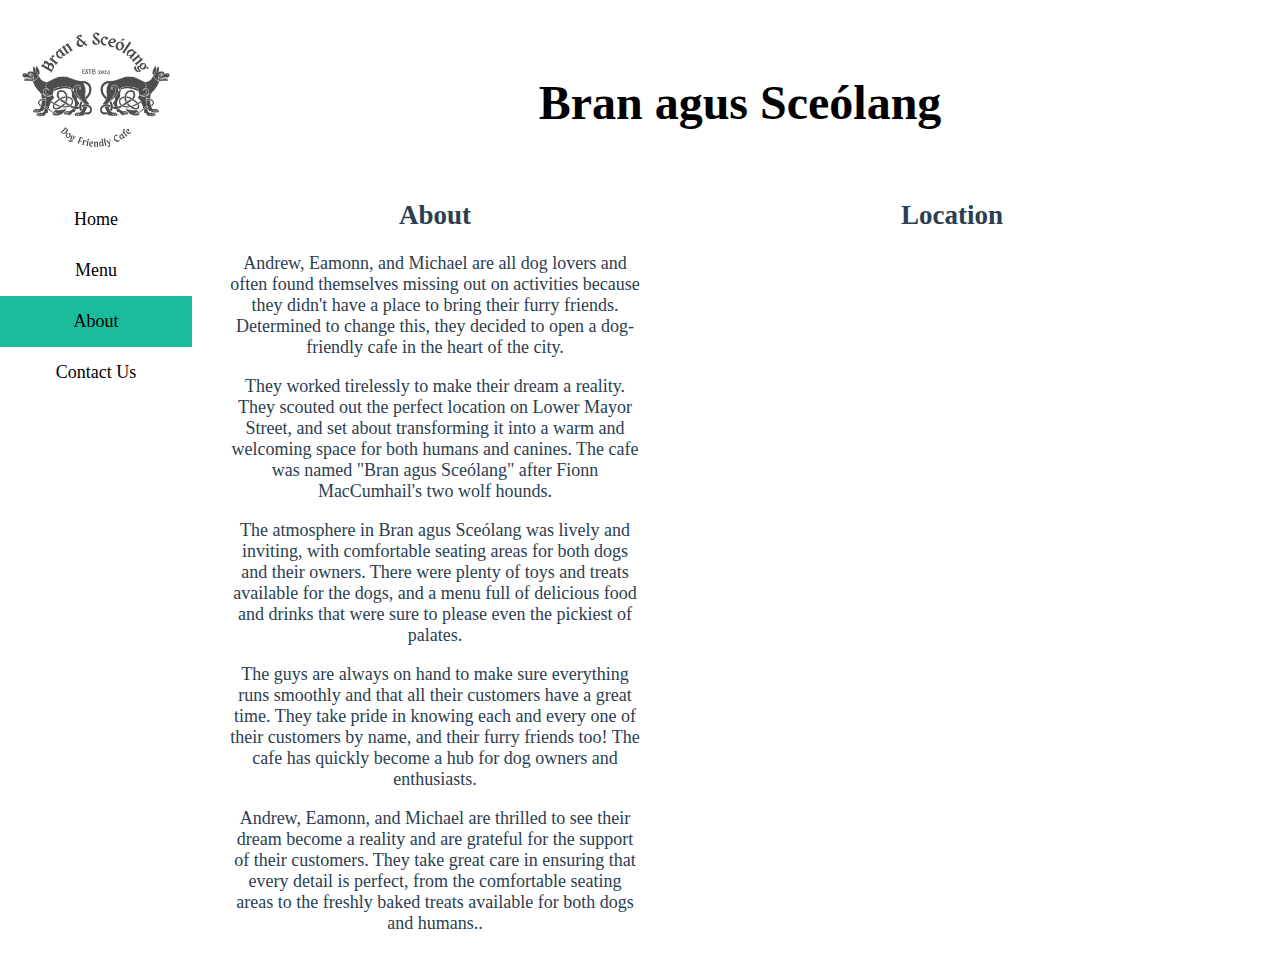
==== about/About.html @ 2fd9c4fd "MT update 30/11/24" ====
<!-- Templete for CA2 Developed by Eamonn Browne nothing update-->

<!DOCTYPE html>
<html lang="en">
<head>
    <meta charset="UTF-8">
    <meta name="viewport" content="width=device-width, initial-scale=1.0">
    <!-- Import font formm Google -->
    <link rel="preconnect" href="https://fonts.googleapis.com">
    <link rel="preconnect" href="https://fonts.gstatic.com" crossorigin>
    <link href="https://fonts.googleapis.com/css2?family=Crimson+Text:ital,wght@0,400;0,600;0,700;1,400;1,600;1,700&display=swap" rel="stylesheet">
    <title>Bran and Sceólang Cafe</title>
    <link rel="stylesheet" href="../Styles/Style.css"> <!-- Link to the external CSS file -->
</head>
<body>

    <!-- Sidebar -->
    <div class="sidebar">  
        <div class="logo">
            <img src="../images/Logo.png" alt="Logo" />
        </div>
     
        <a href="../index.html">Home</a>
        <a href="../Menu/Menu.html">Menu</a>
        <a href="" class="active">About</a>
        <a href="../ContactUs/ContactUs.html">Contact Us</a> <!--Michael-->
      
    </div>

    <!-- Main Content -->
    <div class="main-content">
        <div class="header">
            <h1>Bran agus Sceólang</h1>
        </div>
        <div class="about">
        <div class="info">
            <h2>About</h2>
            <p>Andrew, Eamonn, and Michael are all dog lovers and often found themselves missing out on activities because they
                didn't have a place to bring their furry friends. Determined to change this, they decided to open a dog-friendly cafe in the heart of the city.</p>
    
                
                <p> They worked tirelessly to make their dream a reality. They scouted out the perfect location on Lower Mayor Street, and set about transforming it into a warm and welcoming space for both
                humans and canines. The cafe was named "Bran agus Sceólang" after Fionn MacCumhail's two wolf hounds. </p>
            

                <p>The atmosphere in Bran agus Sceólang was lively and inviting, with comfortable seating areas for both dogs and their owners. There were plenty of toys and treats available for the dogs, and a menu full of
                delicious food and drinks that were sure to please even the pickiest of palates. </p> 
                

                <p>The guys are always on hand to make sure everything runs smoothly and that all their customers have a great time. They take pride in knowing each and every one of their customers by
                name, and their furry friends too! The cafe has quickly become a hub for dog owners and enthusiasts.</p>

                 
                <p>Andrew, Eamonn, and Michael are thrilled to see their dream become a reality and are grateful for the support of their
                customers. They take great care in ensuring that every detail is perfect, from the comfortable seating areas to the freshly baked treats available for both dogs and humans..</p>
        </div>

        <div class="info">
            <h2>Location</h2>
            <iframe src="https://www.google.com/maps/embed?pb=!1m18!1m12!1m3!1d1465.298085896744!2d-6.243320029544753!3d53.34878990247004!2m3!1f0!2f0!3f0!3m2!1i1024!2i768!4f13.1!3m3!1m2!1s0x48670e8cd86e97e7%3A0x6d51b774ee7fa935!2sNational%20College%20of%20Ireland!5e1!3m2!1sen!2sie!4v1732640894750!5m2!1sen!2sie" width="600" height="450" style="border:0;" allowfullscreen="" loading="lazy" referrerpolicy="no-referrer-when-downgrade"></iframe>
        </div>
    </div>

    </div>

</body>
</html>
---- Styles/Style.css ----
/* Crimson Text: CSS classes take from Google fonts*/
.crimson-text-regular {
    font-family: "Crimson Text", serif;
    font-weight: 400;
    font-style: normal;
  }
  
  .crimson-text-semibold {
    font-family: "Crimson Text", serif;
    font-weight: 600;
    font-style: normal;
  }
  
  .crimson-text-bold {
    font-family: "Crimson Text", serif;
    font-weight: 700;
    font-style: normal;
  }
  
  .crimson-text-regular-italic {
    font-family: "Crimson Text", serif;
    font-weight: 400;
    font-style: italic;
  }
  
  .crimson-text-semibold-italic {
    font-family: "Crimson Text", serif;
    font-weight: 600;
    font-style: italic;
  }
  
  .crimson-text-bold-italic {
    font-family: "Crimson Text", serif;
    font-weight: 700;
    font-style: italic;
  }
  




/* Body and general layout */
html, body {
    height: auto; /* Allow the height to expand based on content */
    min-height: 100%; /* Ensure it covers at least the viewport height */
    overflow-x: hidden; /* Prevent horizontal scrolling */
    overflow-y: auto; /* Enable vertical scrolling */
}


/* Sidebar styles */
.sidebar {
    width: 15%; /*changed by MT, was 200px; */
    background-color: white;
    padding-top: 20px;
    position: fixed;
    height: 100%;
    top: 0;
    left: 0;
	display: flex; /*Added by MT*/
	flex-direction: column; /*Added by MT*/
}

/* Logo at the top of the sidebar */
.logo {
    text-align: center;
    padding-bottom: 20px;
}

.logo img {
    width: 80%; /* Adjust logo size */
    height: auto;
    max-width: 150px; /* Limit logo width */
}

.sidebar h1 {
    display: block;
    color: black;
    padding: 15px 20px;
    text-decoration: none;
    text-align: center;
    font-size: 18px;
    /* border-bottom: 1px solid #34495e;*/
    transition: background-color 0.3s ease;
}

.sidebar a {
    display: block;
    color: black;
    padding: 15px 20px;
    text-decoration: none;
    font-size: 18px;
    text-align: center;
    /*border-bottom: 1px solid #34495e;*/
    transition: background-color 0.3s ease;
}

/* Chanage the colour of the menu items on mouse hover */
.sidebar a:hover {
    background-color: #34495e;
}

/* Change the colour of the menu for the active page */
.sidebar a.active {
    background-color: #1abc9c;
}

/* Main content area */

.header {
    padding: 15px;
    background-color: white;
    color: black;
    text-align: center;
    font-size: 24px;
}

.main-content {
    margin-left: 200px; /* Space for the sidebar */
    padding: 20px;
    background-color: white;
    min-height: 100%; /* Ensure it grows with the content */
    height: auto; /* Let it expand based on content */
    overflow: visible; /* Allow content to flow */
}


.Section{
    background-color: white; /* Subtle light gray */
    padding: 20px;
    border-radius: 10px; /* Rounded corners for sections */
}

/* Headings Styling */
.Section h2{
    font-size: 28px; /* Slightly larger for emphasis */
    font-weight: bold;
    color: #2c3e50; /* Darker color for visibility */
    text-transform: capitalize; /* Capitalize headings */
    padding-bottom: 10px; /* Space below the heading */
    margin-bottom: 20px; /* Space between heading and content */
    text-align: center; /* Center align the heading */
}
.Section p{
    font-size: 18px; /* Slightly larger for emphasis */
    color: #2c3e50; /* Darker color for visibility */
    text-align: center; /* Center align the heading */
}
/* Image Styling */
.image-container  {
    display: flex;
    justify-content: center;
    flex-direction: row;
    gap:10px;
   
  }

.image-container  img {
    height: auto; /* Maintain aspect ratio */
    border-radius: 10px; /* Rounded corners */
    box-shadow: 0 2px 4px rgba(0, 0, 0, 0.1); /* Subtle shadow */
    align-self: center; /* Align the image with the top of the grid */
    object-fit: cover;
}

.about {
    display: flex;
    justify-content: center;
    gap:10px;
  }
  
  .info {
    font-size: 18px; /* Slightly larger for emphasis */
    color: #2c3e50; /* Darker color for visibility */
    text-align: center; /* Center align the heading */
  }

/* For screens with a minimum width of 1200px */
  @media (max-width: 1200px) {
    .image-container {
      display: flex;
      justify-content: center;
      flex-direction: column;
      object-fit: cover;
    }
    .about {
        flex-direction: column;
      }
  }


/*Michael Toomey's appened style sheet*/


.input {/*Single line input*/
	font-size:10px;
	outline: none;
    border: none;    
    outline: none;
    border-bottom: 1px solid black;
    font-size:20px; 
}
.input:hover{/*double size of line on input*/
	 border-bottom: 4px solid black;	
}
* {
	box-sizing: border-box;/*includes border and padding in calculation*/
}

.correction{ /*Styles error messages in warning red and italic to standout */
	font-style: italic;
	color:red;
}

.responsiveDesign { /* adapts the size of the logo header for different screen sizes */
   /*Fill the screen width*/
	height: auto;
	position: relative;
	width: 85%;
	top: 0;
  
}

.flex-container-1{  /*picture flex*/
	display: flex;  /*enables flex*/
	flex-direction: row; /*flexbox row */
	justify-content: center; /*Places child elements in the centre*/
	position: absolute;
	width: 85%;
	right:0;
}

.container-box-1 img {
	object-fit: cover;
	height: 80%; /*fill the space height wise*/
	width: 80%; /*fill the space length wise*/
	border-radius: 80%;
}

.container-box-1{
    flex-basis:50%; /*Take up 50% of container space*/
	background-color:white;   
	text-align:center;	/*centre the text*/

}

input[type=text],input[type=email], select, textarea {
	width: 400px; /*Make input areas all the same size*/
	margin:10px;/*creates space*/
	
}	 
.button { /*circular button*/
		border-radius: 10px;
} 
.button:hover {/*turn green on hover*/
  background-color: lightgreen;
  border-color: green;
  color: white;
} 	 

.myform{	 	 /*Gives a margin of 30px around the form*/
	margin:30px;
}
 
/* Clear floats after the columns */
.row::after {
	display: table;
	clear: both;
	content: ""; 
}
@media (max-width: 900px) { /*Responsive design, flex becomes column below 850px*/
	.flex-container-1,.container-box-1  {
	flex-direction: column;  
	text-align:center; /*left align text when below 850px*/
	justify-content:center; /*Places child elements in the centre*/
	
	}
  }
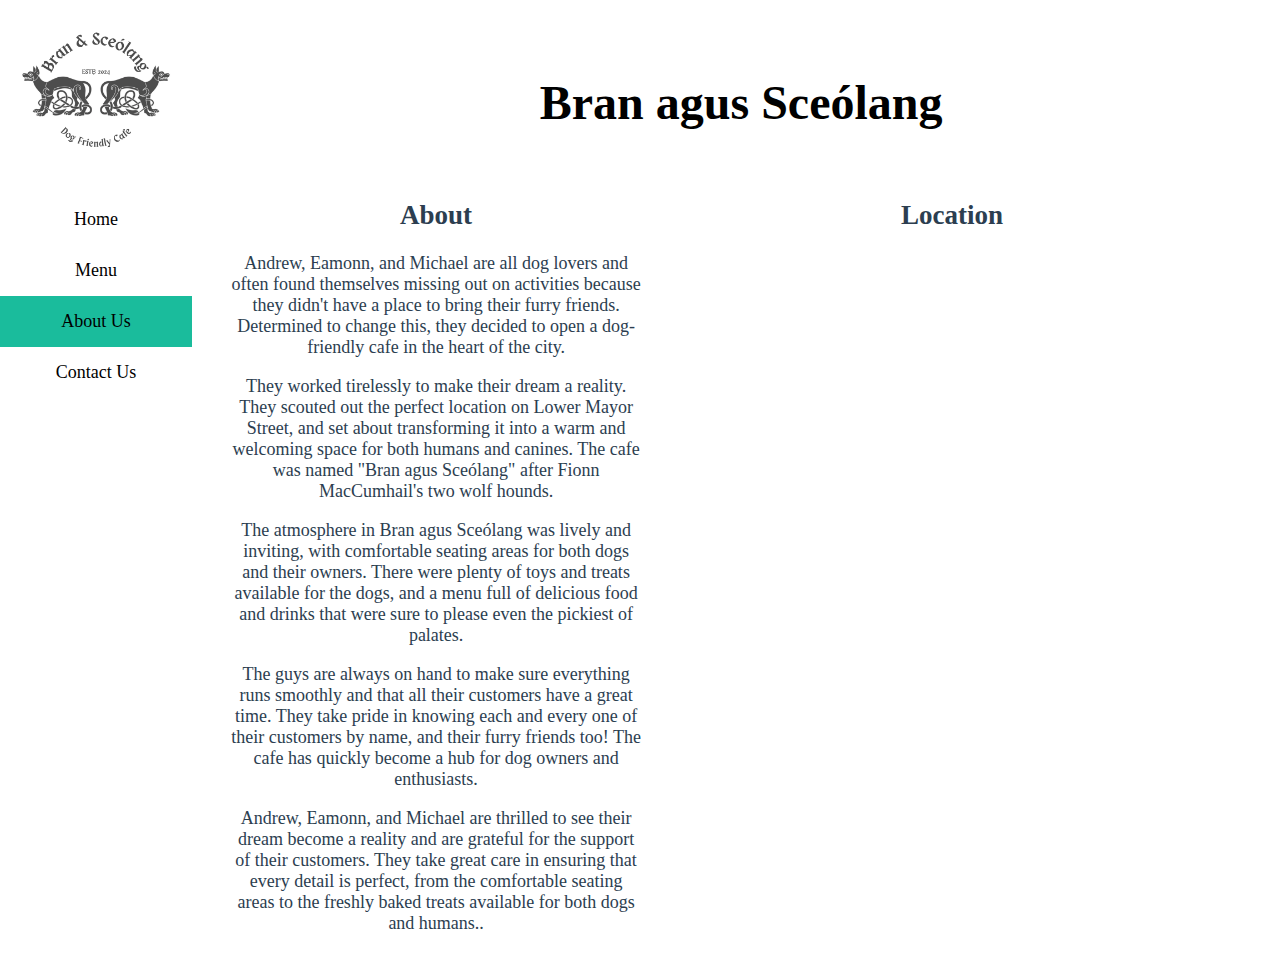
==== commit 2490a59a: "Fixed Styling on Menu and About us page" ====
--- a/about/About.html
+++ b/about/About.html
@@ -22,7 +22,7 @@
      
         <a href="../index.html">Home</a>
         <a href="../Menu/Menu.html">Menu</a>
-        <a href="" class="active">About</a>
+        <a href="" class="active">About Us</a>
         <a href="../ContactUs/ContactUs.html">Contact Us</a> <!--Michael-->
       
     </div>
--- a/Styles/Style.css
+++ b/Styles/Style.css
@@ -116,7 +116,7 @@
 }
 
 .main-content {
-    margin-left: 200px; /* Space for the sidebar */
+    margin-left: 16%; /* Space for the sidebar */
     padding: 20px;
     background-color: white;
     min-height: 100%; /* Ensure it grows with the content */
@@ -189,19 +189,19 @@
   }
 
 
-/*Michael Toomey's appened style sheet*/
-
-
-.input {/*Single line input*/
-	font-size:10px;
+/*Michael Toomey's appended style sheet*/
+
+.input {
+	font-size:20px;
 	outline: none;
     border: none;    
-    outline: none;
     border-bottom: 1px solid black;
-    font-size:20px; 
-}
-.input:hover{/*double size of line on input*/
-	 border-bottom: 4px solid black;	
+	font-family: "Crimson Text", serif;
+    font-weight: 500;
+    font-style: normal;
+}
+.input:hover{
+	 border-bottom: 1px solid red;	
 }
 * {
 	box-sizing: border-box;/*includes border and padding in calculation*/
@@ -210,72 +210,84 @@
 .correction{ /*Styles error messages in warning red and italic to standout */
 	font-style: italic;
 	color:red;
-}
-
-.responsiveDesign { /* adapts the size of the logo header for different screen sizes */
-   /*Fill the screen width*/
+	font-family: "Crimson Text", serif;
+    font-weight: 400;
+    
+}
+/*
+.responsiveDesign { /
 	height: auto;
 	position: relative;
 	width: 85%;
-	top: 0;
-  
-}
-
+	top: 0; 
+}
+*/
 .flex-container-1{  /*picture flex*/
+	
 	display: flex;  /*enables flex*/
 	flex-direction: row; /*flexbox row */
 	justify-content: center; /*Places child elements in the centre*/
 	position: absolute;
 	width: 85%;
 	right:0;
+	/*border:5px solid black*/;
+	padding-top:10px;
+	padding-bottom:10px;
+	
 }
 
 .container-box-1 img {
 	object-fit: cover;
-	height: 80%; /*fill the space height wise*/
-	width: 80%; /*fill the space length wise*/
-	border-radius: 80%;
+	height: 100%; /*fill the space height wise*/
+	width: 100%; /*fill the space length wise*/
 }
 
 .container-box-1{
     flex-basis:50%; /*Take up 50% of container space*/
 	background-color:white;   
 	text-align:center;	/*centre the text*/
-
-}
+	
+}
+
 
 input[type=text],input[type=email], select, textarea {
 	width: 400px; /*Make input areas all the same size*/
 	margin:10px;/*creates space*/
 	
-}	 
-.button { /*circular button*/
-		border-radius: 10px;
+}
+ 
+.button {
+	font-family: "Crimson Text", serif;
+    font-weight: 800;
+    font-style: normal;
 } 
-.button:hover {/*turn green on hover*/
-  background-color: lightgreen;
-  border-color: green;
-  color: white;
+.button:hover {
+	background-color: #34495e;
+	color:white;
 } 	 
 
 .myform{	 	 /*Gives a margin of 30px around the form*/
-	margin:30px;
-}
- 
+	/*padding:30px;*/
+	height:100%; /*fill the space height wise*/
+	width: 100%; 
+	font-family: "Crimson Text", serif;
+    font-weight: 500;
+    font-style: normal;
+}
+
+@media (max-width: 850px) { /*Responsive design, flex becomes column below 850px*/
+	.flex-container-1,.container-box-1  {
+	flex-direction: column;  
+	text-align:center; /*left align text when below 850px*/
+	justify-content:center; /*Places child elements in the centre*/
+	
+	}
+  }
+  
 /* Clear floats after the columns */
 .row::after {
 	display: table;
 	clear: both;
 	content: ""; 
 }
-@media (max-width: 900px) { /*Responsive design, flex becomes column below 850px*/
-	.flex-container-1,.container-box-1  {
-	flex-direction: column;  
-	text-align:center; /*left align text when below 850px*/
-	justify-content:center; /*Places child elements in the centre*/
-	
-	}
-  }
-
-
-
+
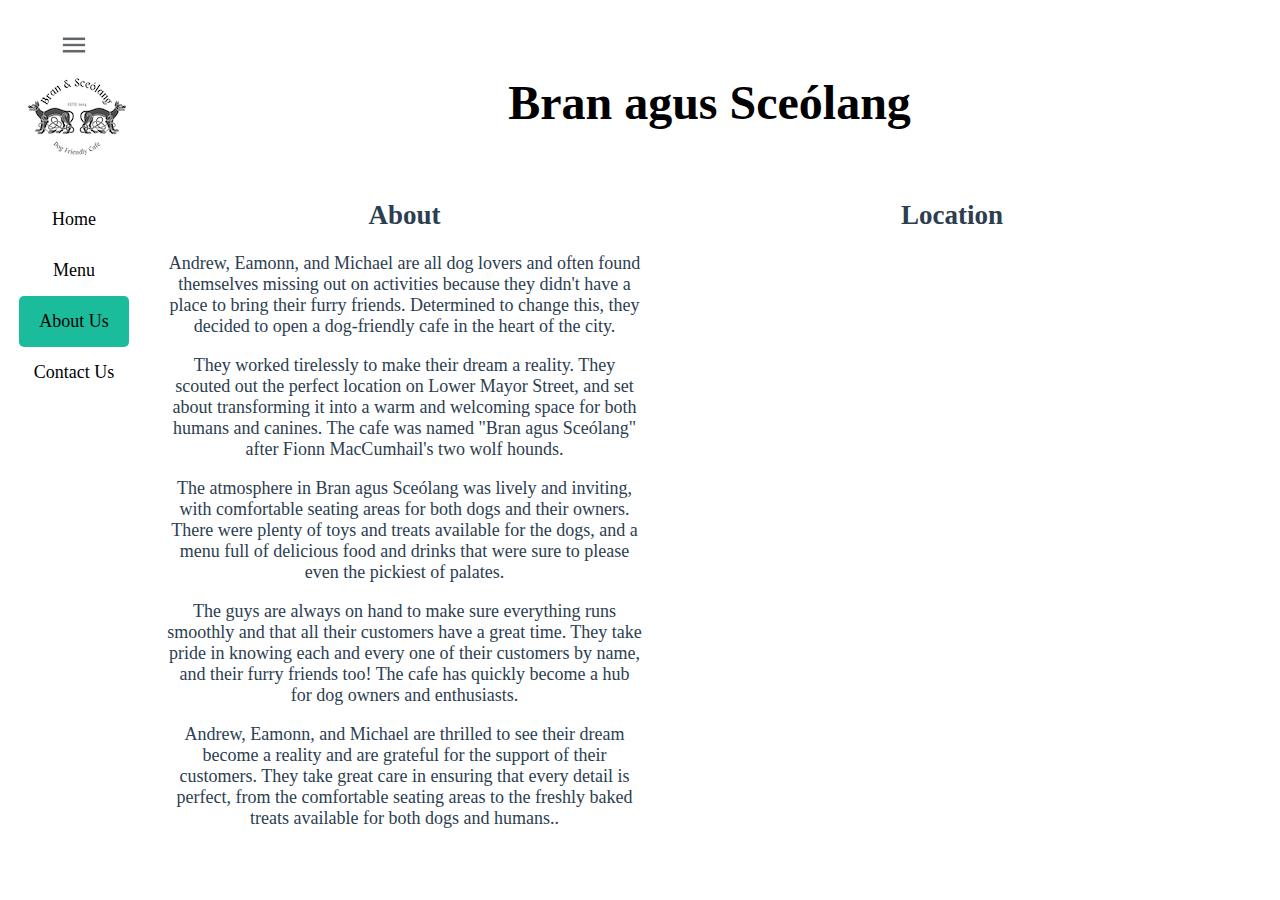
==== commit 47cce4d0: "adding javascript and some styling chages" ====
--- a/about/About.html
+++ b/about/About.html
@@ -14,17 +14,32 @@
 </head>
 <body>
 
-    <!-- Sidebar -->
-    <div class="sidebar">  
+     <!-- navigation -->
+   
+    
+     <div class="sidebar" id="sidebar">  
+        <div>    
+            <button class="navbutton" id="navbutton" ><img src="../images/icons/nav.png" alt="Home"></button>
+        </div>     
         <div class="logo">
             <img src="../images/Logo.png" alt="Logo" />
         </div>
-     
-        <a href="../index.html">Home</a>
-        <a href="../Menu/Menu.html">Menu</a>
-        <a href="" class="active">About Us</a>
-        <a href="../ContactUs/ContactUs.html">Contact Us</a> <!--Michael-->
-      
+        <a href="../index.html">Home</a> <!-- Eamonn -->
+        <a href="../Menu//Menu.html">Menu</a>   <!-- Andrew-->
+        <a href="#" class="active">About Us</a> <!--Eamonn-->
+        <a href="../ContactUs/ContactUs.html">Contact Us</a><!--Michael-->
+    </div>
+    <div class="iconbar" id="iconbar" > 
+        <div>    
+            <button class="navbutton" id="navbutton2" ><img src="../images/icons/nav.png" alt="Home"></button>
+        </div>
+        <div class="logo">
+            <img src="../images/Logo.png" alt="Logo" />
+        </div>
+        <button class="buttons" herf="../index.html"><img src="../images/icons/home.png" alt="Home"></button>
+        <button class="buttons" href="../Menu/Menu.html"><img src="../images/icons/menu.png" alt="Menu"></button>
+        <button class="buttons active" style="background-color:#1abc9c"><img src="../images/icons/info.png" alt="About Us"></button>
+        <button class="buttons" href="../ContactUs/ContactUs.html"><img src="../images/icons/contact.png" alt="Contact Us"></button>
     </div>
 
     <!-- Main Content -->
@@ -62,6 +77,7 @@
     </div>
 
     </div>
+    <script src="../Scripts/sidepanel.js"></script><!--Links to the external javascript file-->
 
 </body>
 </html>
--- a/Styles/Style.css
+++ b/Styles/Style.css
@@ -1,41 +1,3 @@
-/* Crimson Text: CSS classes take from Google fonts*/
-.crimson-text-regular {
-    font-family: "Crimson Text", serif;
-    font-weight: 400;
-    font-style: normal;
-  }
-  
-  .crimson-text-semibold {
-    font-family: "Crimson Text", serif;
-    font-weight: 600;
-    font-style: normal;
-  }
-  
-  .crimson-text-bold {
-    font-family: "Crimson Text", serif;
-    font-weight: 700;
-    font-style: normal;
-  }
-  
-  .crimson-text-regular-italic {
-    font-family: "Crimson Text", serif;
-    font-weight: 400;
-    font-style: italic;
-  }
-  
-  .crimson-text-semibold-italic {
-    font-family: "Crimson Text", serif;
-    font-weight: 600;
-    font-style: italic;
-  }
-  
-  .crimson-text-bold-italic {
-    font-family: "Crimson Text", serif;
-    font-weight: 700;
-    font-style: italic;
-  }
-  
-
 
 
 
@@ -50,60 +12,127 @@
 
 /* Sidebar styles */
 .sidebar {
-    width: 15%; /*changed by MT, was 200px; */
+    width: 10%; /*changed by MT, was 200px; */
     background-color: white;
     padding-top: 20px;
     position: fixed;
     height: 100%;
     top: 0;
-    left: 0;
-	display: flex; /*Added by MT*/
-	flex-direction: column; /*Added by MT*/
-}
+    left: 10px;
+    display: flex;
+    align-items: center;     /* centers items vertically */
+    flex-direction: column;
+
+    
+    
+}
+
+.sidebar a {
+  display: block;
+  color: black;
+  padding: 15px 20px;
+  text-decoration: none;
+  font-size: 18px;
+  text-align: center;
+  border: none;
+  border-radius: 5px;
+  /*border-bottom: 1px solid #34495e;*/
+  transition: background-color 0.3s ease;
+}
+
+.sidebar button {
+  padding: 10px 20px;
+	background: white;
+	color: black;
+	border: none;
+	border-radius: 5px;
+	font-size: 16px;
+	cursor: pointer;
+	transition: background-color 0.3s ease;
+  height: 50px;
+
+}
+.sidebar button img{
+  max-height: 100%; /* sets image height to fit button height */
+  object-fit: cover; /* ensures the image is fully visible within the button */
+}
+
+/* Chanage the colour of the menu items on mouse hover */
+.sidebar a:hover {
+  background-color: #34495e;
+}
+
+/* Chanage the colour of the menu items on mouse hover */
+.sidebar button:hover {
+  background: #34495e;
+}
+
+/* Change the colour of the menu for the active page */
+.sidebar a.active {
+  background-color: #1abc9c;
+}
+
+
+.iconbar{
+  width: 10%; /*changed by MT, was 200px; */
+  background-color: white;
+  padding-top: 20px;
+  position: fixed;
+  height: 100%;
+  top: 0;
+  left: 10px;
+  display: none;
+  align-items: center;     /* centers items vertically */
+  flex-direction: column;
+
+}
+
+.iconbar button {
+  padding: 10px 20px;
+	background: white;
+	color: black;
+	border: none;
+	border-radius: 5px;
+	font-size: 16px;
+	cursor: pointer;
+	transition: background-color 0.3s ease;
+  height: 50px;
+
+}
+
+
+
+/* Chanage the colour of the menu items on mouse hover */
+.iconbar button:hover {
+  background: #34495e;
+}
+
+/* Change the colour of the menu for the active page */
+.inconbar button.active1 {
+  background: #1abc9c;
+}
+
+
+.iconbar button img{
+  max-height: 100%; /* sets image height to fit button height */
+  object-fit: cover; /* ensures the image is fully visible within the button */
+}
+
 
 /* Logo at the top of the sidebar */
 .logo {
     text-align: center;
     padding-bottom: 20px;
+   
 }
 
 .logo img {
-    width: 80%; /* Adjust logo size */
+    /* width: 80%;   Adjust logo size */
     height: auto;
-    max-width: 150px; /* Limit logo width */
-}
-
-.sidebar h1 {
-    display: block;
-    color: black;
-    padding: 15px 20px;
-    text-decoration: none;
-    text-align: center;
-    font-size: 18px;
-    /* border-bottom: 1px solid #34495e;*/
-    transition: background-color 0.3s ease;
-}
-
-.sidebar a {
-    display: block;
-    color: black;
-    padding: 15px 20px;
-    text-decoration: none;
-    font-size: 18px;
-    text-align: center;
-    /*border-bottom: 1px solid #34495e;*/
-    transition: background-color 0.3s ease;
-}
-
-/* Chanage the colour of the menu items on mouse hover */
-.sidebar a:hover {
-    background-color: #34495e;
-}
-
-/* Change the colour of the menu for the active page */
-.sidebar a.active {
-    background-color: #1abc9c;
-}
+    max-width: 100%;
+    padding-left: 5px;
+}
+
 
 /* Main content area */
 
@@ -116,14 +145,13 @@
 }
 
 .main-content {
-    margin-left: 16%; /* Space for the sidebar */
+    margin-left: 11%; /* Space for the sidebar */
     padding: 20px;
     background-color: white;
     min-height: 100%; /* Ensure it grows with the content */
     height: auto; /* Let it expand based on content */
     overflow: visible; /* Allow content to flow */
 }
-
 
 .Section{
     background-color: white; /* Subtle light gray */
@@ -195,13 +223,13 @@
 	font-size:20px;
 	outline: none;
     border: none;    
-    border-bottom: 1px solid black;
+    border-bottom: 1px solid #808080;
 	font-family: "Crimson Text", serif;
     font-weight: 500;
     font-style: normal;
 }
 .input:hover{
-	 border-bottom: 1px solid red;	
+	 border-bottom: 2px solid #080808;	
 }
 * {
 	box-sizing: border-box;/*includes border and padding in calculation*/
@@ -214,32 +242,22 @@
     font-weight: 400;
     
 }
-/*
-.responsiveDesign { /
-	height: auto;
-	position: relative;
-	width: 85%;
-	top: 0; 
-}
-*/
+
 .flex-container-1{  /*picture flex*/
-	
 	display: flex;  /*enables flex*/
 	flex-direction: row; /*flexbox row */
 	justify-content: center; /*Places child elements in the centre*/
 	position: absolute;
 	width: 85%;
 	right:0;
-	/*border:5px solid black*/;
-	padding-top:10px;
-	padding-bottom:10px;
-	
+	padding-top:20px;		
 }
 
 .container-box-1 img {
 	object-fit: cover;
 	height: 100%; /*fill the space height wise*/
 	width: 100%; /*fill the space length wise*/
+	margin-left:70px; /*bring image closer to form for balance*/
 }
 
 .container-box-1{
@@ -251,7 +269,7 @@
 
 
 input[type=text],input[type=email], select, textarea {
-	width: 400px; /*Make input areas all the same size*/
+	width: 370px; /*Make input areas all the same size*/
 	margin:10px;/*creates space*/
 	
 }
@@ -260,29 +278,24 @@
 	font-family: "Crimson Text", serif;
     font-weight: 800;
     font-style: normal;
+	border-radius:10px;
+	border:0;
 } 
 .button:hover {
-	background-color: #34495e;
+	background-color: #1abc9c;
 	color:white;
 } 	 
 
-.myform{	 	 /*Gives a margin of 30px around the form*/
-	/*padding:30px;*/
+.myform{	 	 
 	height:100%; /*fill the space height wise*/
 	width: 100%; 
 	font-family: "Crimson Text", serif;
-    font-weight: 500;
+    font-weight: 400;
     font-style: normal;
-}
-
-@media (max-width: 850px) { /*Responsive design, flex becomes column below 850px*/
-	.flex-container-1,.container-box-1  {
-	flex-direction: column;  
-	text-align:center; /*left align text when below 850px*/
-	justify-content:center; /*Places child elements in the centre*/
-	
-	}
-  }
+	padding-top:10px;
+	margin-right:70px;
+}
+
   
 /* Clear floats after the columns */
 .row::after {
@@ -291,3 +304,33 @@
 	content: ""; 
 }
 
+@media (max-width: 870px) { /*Responsive design, flex becomes column below 850px*/
+	.flex-container-1,.container-box-1  {
+		flex-direction: column;  
+		text-align:center; /*left align text when below 850px*/
+		justify-content:center; /*Places child elements in the centre*/
+	
+	}
+		
+	.container-box-1 img {		
+		margin-left:0; /*recentre the image for responsive*/
+
+	}
+	.myform{	 	 
+	
+	margin-right:0;
+	}
+  .sidebar{
+    display: none;
+  }
+  .iconbar{
+    display: flex;
+  }
+
+  }
+
+  @media (max-width: 600px) { /*Responsive design, flex becomes column below 600px*/
+    .section{
+      margin-left:22%;
+    }
+  }
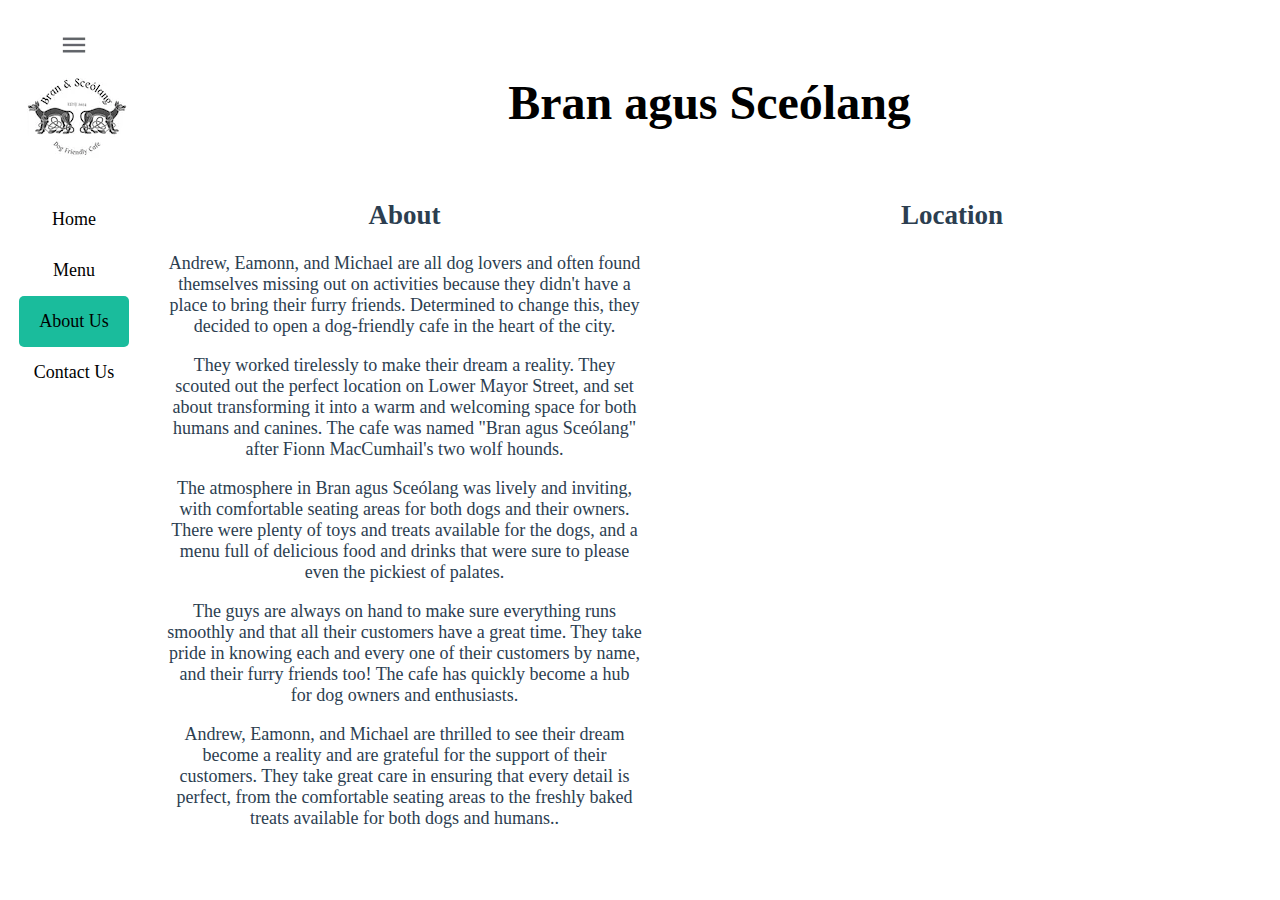
==== commit 4b9af622: "Convert pngs to Webp for optization" ====
--- a/about/About.html
+++ b/about/About.html
@@ -1,4 +1,4 @@
-<!-- Templete for CA2 Developed by Eamonn Browne nothing update-->
+
 
 <!DOCTYPE html>
 <html lang="en">
@@ -19,27 +19,27 @@
     
      <div class="sidebar" id="sidebar">  
         <div>    
-            <button class="navbutton" id="navbutton" ><img src="../images/icons/nav.png" alt="Home"></button>
+            <button class="navbutton" id="navbutton" ><img src="../images/icons/nav.webp" alt="Home"></button>
         </div>     
         <div class="logo">
-            <img src="../images/Logo.png" alt="Logo" />
+            <img src="../images/Logo.webp" alt="Logo" />
         </div>
         <a href="../index.html">Home</a> <!-- Eamonn -->
-        <a href="../Menu//Menu.html">Menu</a>   <!-- Andrew-->
+        <a href="../Menu/Menu.html">Menu</a>   <!-- Andrew-->
         <a href="#" class="active">About Us</a> <!--Eamonn-->
         <a href="../ContactUs/ContactUs.html">Contact Us</a><!--Michael-->
     </div>
     <div class="iconbar" id="iconbar" > 
         <div>    
-            <button class="navbutton" id="navbutton2" ><img src="../images/icons/nav.png" alt="Home"></button>
+            <button class="navbutton" id="navbutton2" ><img src="../images/icons/nav.webp" alt="Home"></button>
         </div>
         <div class="logo">
-            <img src="../images/Logo.png" alt="Logo" />
+            <img src="../images/Logo.webp" alt="Logo" />
         </div>
-        <button class="buttons" herf="../index.html"><img src="../images/icons/home.png" alt="Home"></button>
-        <button class="buttons" href="../Menu/Menu.html"><img src="../images/icons/menu.png" alt="Menu"></button>
-        <button class="buttons active" style="background-color:#1abc9c"><img src="../images/icons/info.png" alt="About Us"></button>
-        <button class="buttons" href="../ContactUs/ContactUs.html"><img src="../images/icons/contact.png" alt="Contact Us"></button>
+        <a href="../index.html" ><button class="buttons" ><img src="../images/icons/home.webp" alt="Home"></button></a> 
+        <a href="../Menu/Menu.html"><button class="buttons" ><img src="../images/icons/menu.webp" alt="Menu"></button></a>   
+        <a href="#"><button class="buttons" style="background-color:#1abc9c"><img src="../images/icons/info.webp" alt="About Us"></button></a>
+        <a href="../ContactUs/ContactUs.html"><button class="buttons"><img src="../images/icons/contact.webp" alt="Contact Us"></button></a>
     </div>
 
     <!-- Main Content -->
--- a/Styles/Style.css
+++ b/Styles/Style.css
@@ -108,7 +108,7 @@
 }
 
 /* Change the colour of the menu for the active page */
-.inconbar button.active1 {
+.inconbar button.active {
   background: #1abc9c;
 }
 
@@ -223,13 +223,13 @@
 	font-size:20px;
 	outline: none;
     border: none;    
-    border-bottom: 1px solid #808080;
+    border-bottom: 1px solid #C0C0C0;
 	font-family: "Crimson Text", serif;
     font-weight: 500;
     font-style: normal;
 }
 .input:hover{
-	 border-bottom: 2px solid #080808;	
+	 border-bottom: 1px solid #080808;	
 }
 * {
 	box-sizing: border-box;/*includes border and padding in calculation*/
@@ -250,7 +250,9 @@
 	position: absolute;
 	width: 85%;
 	right:0;
-	padding-top:20px;		
+	padding-top:20px;
+	padding-bottom:20px;
+	
 }
 
 .container-box-1 img {
@@ -258,6 +260,7 @@
 	height: 100%; /*fill the space height wise*/
 	width: 100%; /*fill the space length wise*/
 	margin-left:70px; /*bring image closer to form for balance*/
+	
 }
 
 .container-box-1{
@@ -269,34 +272,55 @@
 
 
 input[type=text],input[type=email], select, textarea {
-	width: 370px; /*Make input areas all the same size*/
+	width: 350px; /*Make input areas all the same size*/
 	margin:10px;/*creates space*/
 	
 }
  
-.button {
+.button { /*the submit button*/
 	font-family: "Crimson Text", serif;
     font-weight: 800;
     font-style: normal;
-	border-radius:10px;
-	border:0;
+	border-radius:10px; /*circular corners*/
+	border:0; /*no border for minimalism  design */
 } 
 .button:hover {
-	background-color: #1abc9c;
-	color:white;
+	background-color: #1abc9c;/*turn green when hovering*/
+	color:white; /*turn text white when hovering */
 } 	 
 
 .myform{	 	 
 	height:100%; /*fill the space height wise*/
-	width: 100%; 
+	width: 100%; /*fill the space weight wise*/
 	font-family: "Crimson Text", serif;
     font-weight: 400;
     font-style: normal;
 	padding-top:10px;
-	margin-right:70px;
-}
-
-  
+	
+}
+/*
+@media (max-width: 850px) { Responsive design, flex becomes column below 850px
+	.flex-container-1,.container-box-1  {
+		flex-direction: column;  
+		text-align:center; left align text when below 850px
+		justify-content:center; /*Places child elements in the centre
+	
+	}
+	
+	
+	.container-box-1 img {		
+		margin-left:0; 
+
+	}
+	
+	input[type=text],input[type=email], select, textarea {
+	width: 250px; Make input areas all the same size
+	margin-right:0;creates space
+	
+}
+}
+}
+  */
 /* Clear floats after the columns */
 .row::after {
 	display: table;
@@ -311,15 +335,20 @@
 		justify-content:center; /*Places child elements in the centre*/
 	
 	}
-		
+	
 	.container-box-1 img {		
-		margin-left:0; /*recentre the image for responsive*/
-
-	}
-	.myform{	 	 
+		margin-left:0; 
+
+	} 
+	.myform{	  
 	
 	margin-right:0;
 	}
+	input[type=text],input[type=email], select, textarea {
+	width: 250px; /*Make input areas all the same size*/
+	margin-right:0;/*creates space*/
+	
+}
   .sidebar{
     display: none;
   }
@@ -327,10 +356,10 @@
     display: flex;
   }
 
-  }
+}
 
   @media (max-width: 600px) { /*Responsive design, flex becomes column below 600px*/
     .section{
       margin-left:22%;
     }
-  }
+ }
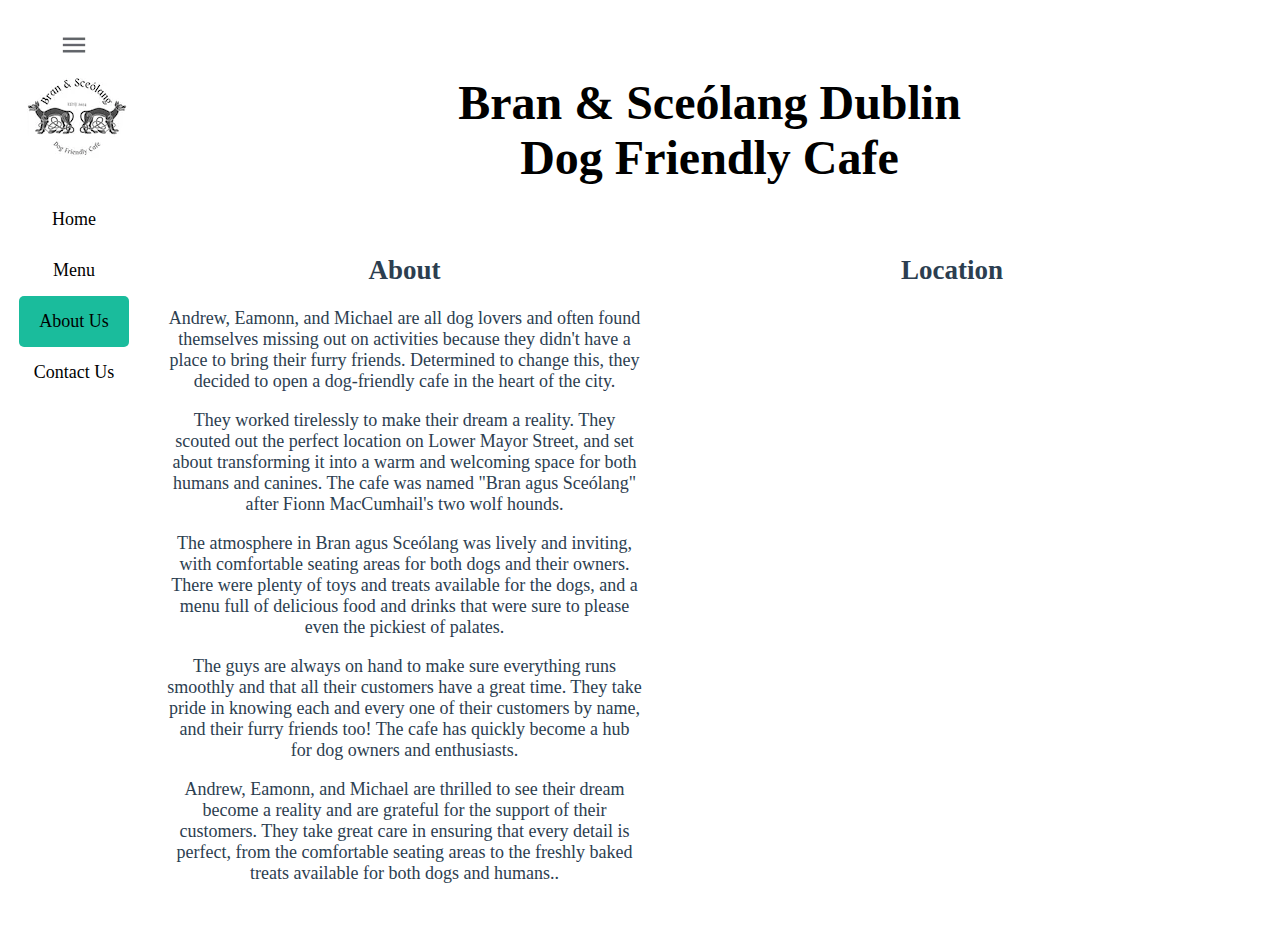
==== commit 725cfef9: "MT Keyword Update 6/12/24" ====
--- a/about/About.html
+++ b/about/About.html
@@ -45,7 +45,7 @@
     <!-- Main Content -->
     <div class="main-content">
         <div class="header">
-            <h1>Bran agus Sceólang</h1>
+            <h1>Bran & Sceólang Dublin<br>Dog Friendly Cafe</h1>
         </div>
         <div class="about">
         <div class="info">
